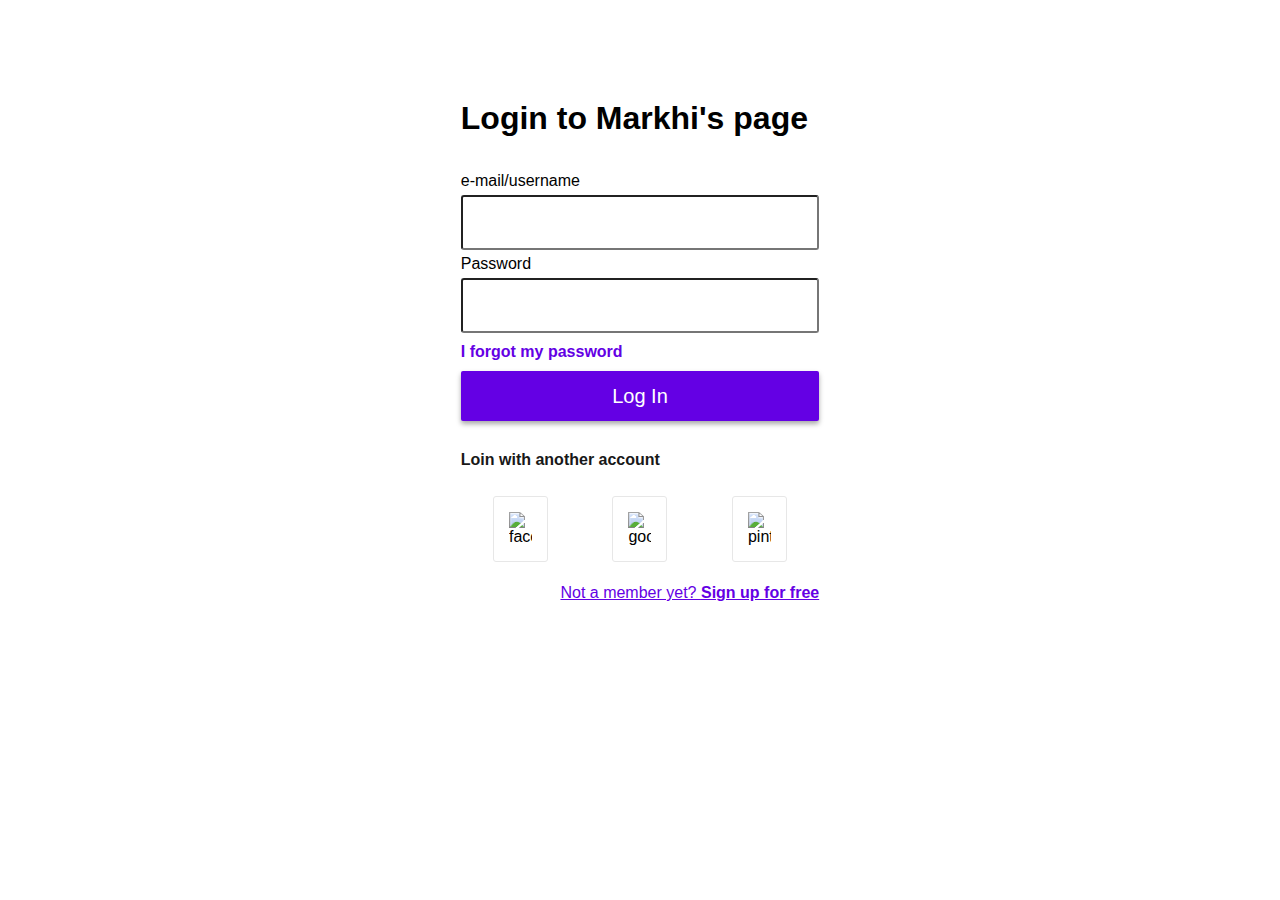
==== index.html @ e4939060 "Update and rename lbd.html to index.html" ====
<!DOCTYPE html>
<html lang="en">
<head>
    <meta charset="UTF-8">
    <meta name="viewport" content="width=device-width, initial-scale=1.0">
    <title>Markhi' Login Page clone</title>
    <link rel="stylesheet" type="text/css" href="lbd.css">
    <link rel="stylesheet" href="../../../../Med/git">
</head>
<body>
    <div class="container">
        <div class="header">
            <h1>Login to Markhi's page</h1>
        </div>
        <form action="">
            <label for="">e-mail/username </label>
            <input type="text">
            <label for="">Password</label>
            <input type="password" name="" id="">
            <a href="#">I forgot my password</a>
            <input type="submit" value="Log In">
        </form>
        <div class="footer">
            <h3>Loin with another account</h3>  
            <div class="images">
                <img src="login with facebook.png" alt="facebook">    
                <img src="login with google.png" alt="google">    
                <img src="login with pinterest.png" alt="pinterest">    
            </div> 
            <a href="#">Not a member yet? <strong>Sign up for free</strong></a> 
        </div>
    </div>    
</body>
</html>
---- lbd.css ----
*{
    margin:0;
    padding:0;
    box-sizing:border-box;
}

:root{
    --main-color:#6400e4;
    --box-shadow:0px 3px 5px 0px rgba(0,0,0,0.34);
    --hover-shadow:0px 4px 0px rgba(3,3,3,0.561);
    --nav-shadow:0px 0px 10px 0px rgba(0,0,0,0.100);
    --light-black:#141c3a;
}

body{
    font-family:"Nunito",sans-serif;
}

.container{
    width:28%;
    margin:100px auto;
}

form{
    display:flex;
    flex-direction:column;
    margin: 30px 0;
}
form label{
    margin:5px 0;
}

form input[type="text"],input[type="password"]{
    height:55px ;
    margin:0.5px solid #b8b8d85d;
    border-radius:3px;
    padding:0 15px;
    font-size:20px;
    font-family:"Nunito",sans-serif;
}
form a{
    margin:10px 0;
    text-decoration:none;
    color:var(--main-color);
    font-weight:bold;
}
form input[type="submit"]{
    height:50px; 
    background:var(--main-color);
    font-size:20px;
    font-family:"nunito",sans-serif;
    border:none;
    border-radius:2px;
    color:white; 
    box-shadow:var(--box-shadow);
    cursor:pointer;
}
form input[type="submit"]:hover{
    box-shadow:var(--hover-shadow);
    transform:translateY(-3px);
}
.footer h3{
    font-size:16px;
    opacity:0.9;
}
.footer .images{
    display:flex;
    height:10vh;
    align-items:center;
    justify-content:space-around;
    margin-top: 15px;
}
.footer .images img{
    width:55px;
    border:1px solid #e7e7e7;
    padding:15px;
    border-radius:3px;
    transition: 0.3s ease;
}
.footer .images img:hover{
    box-shadow:var(--hover-shadow);
    cursor:pointer;
    
}
.footer a{
    float:right;
    color: var(--main-color);
    margin:10px 0;

}
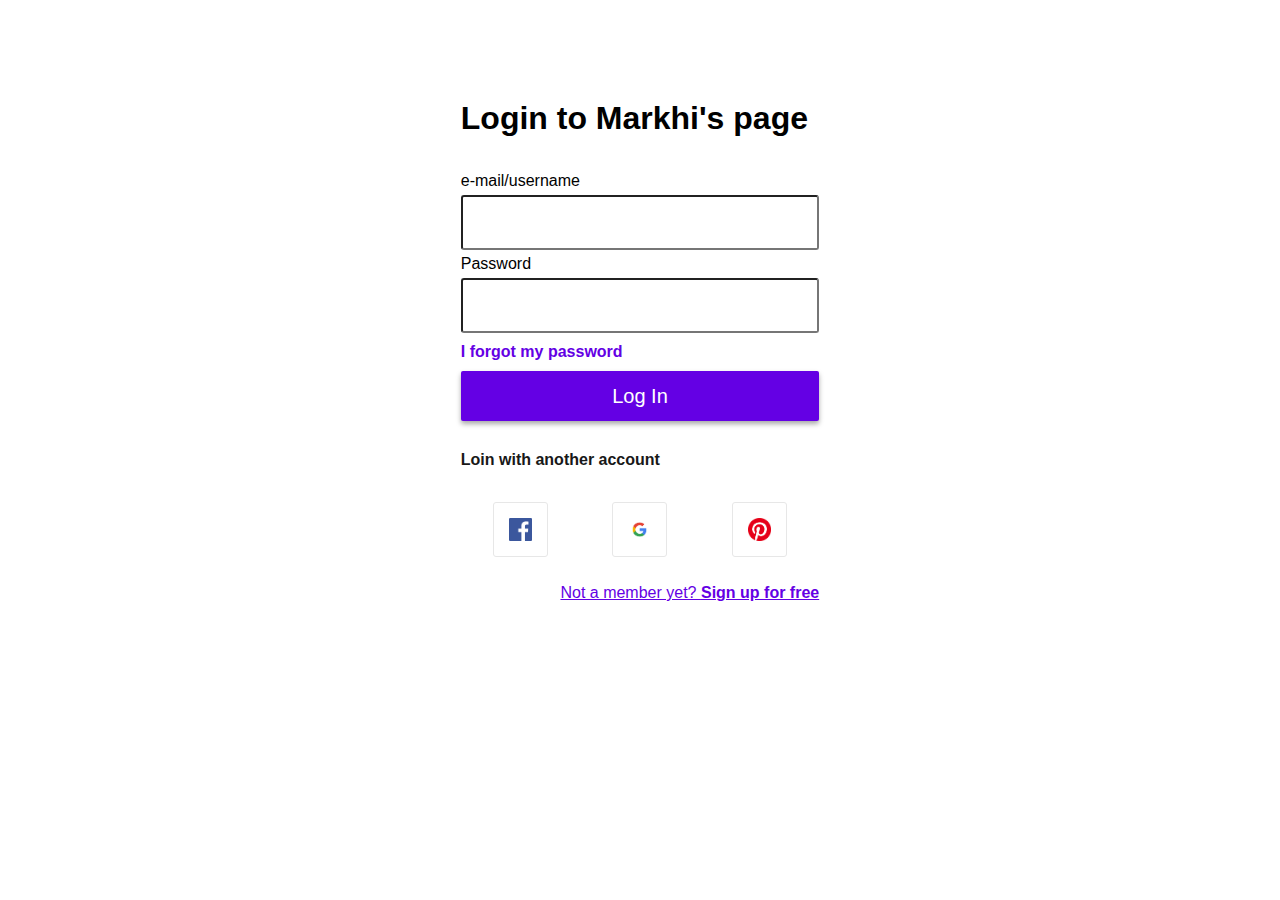
==== commit 7d59a68d: "Update index.html" ====
--- a/index.html
+++ b/index.html
@@ -23,9 +23,9 @@
         <div class="footer">
             <h3>Loin with another account</h3>  
             <div class="images">
-                <img src="login with facebook.png" alt="facebook">    
-                <img src="login with google.png" alt="google">    
-                <img src="login with pinterest.png" alt="pinterest">    
+                <img src="fb.png" alt="facebook">    
+                <img src="google.png" alt="google">    
+                <img src="pinterest.png" alt="pinterest">    
             </div> 
             <a href="#">Not a member yet? <strong>Sign up for free</strong></a> 
         </div>
